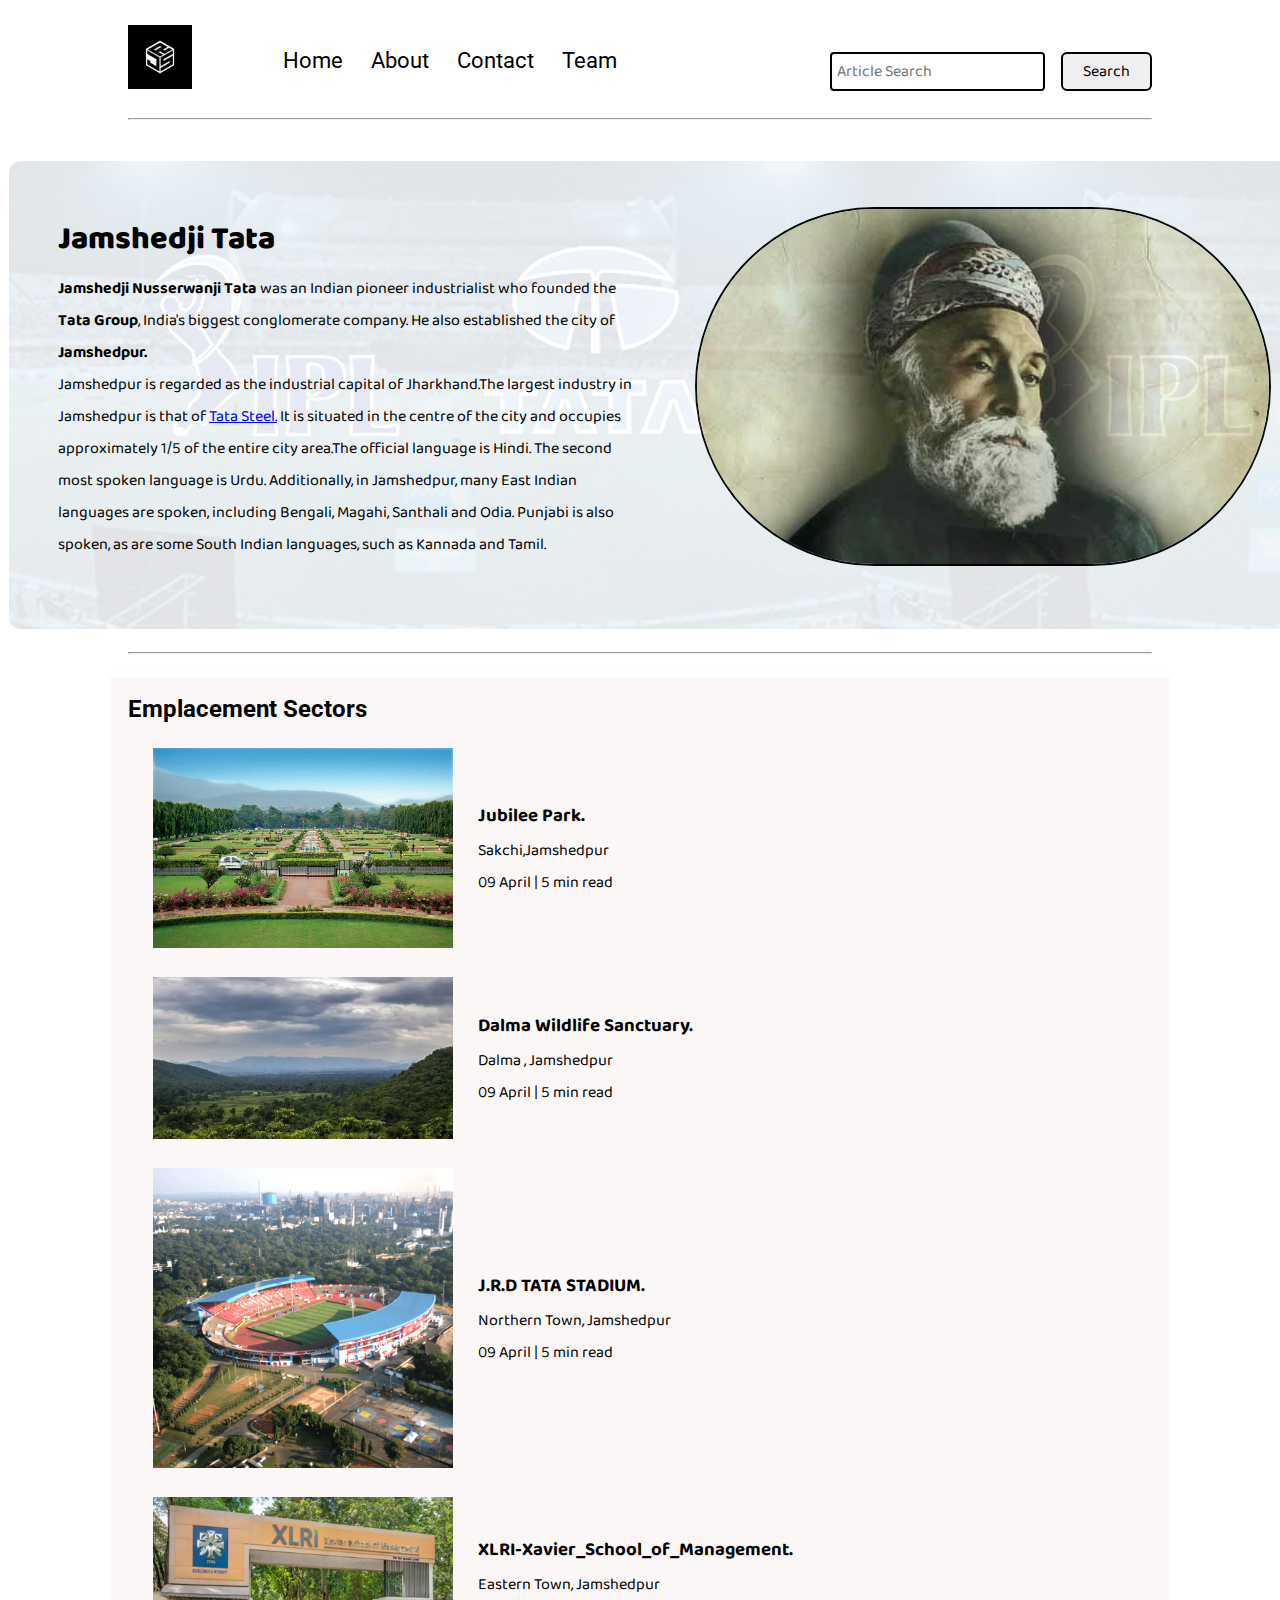
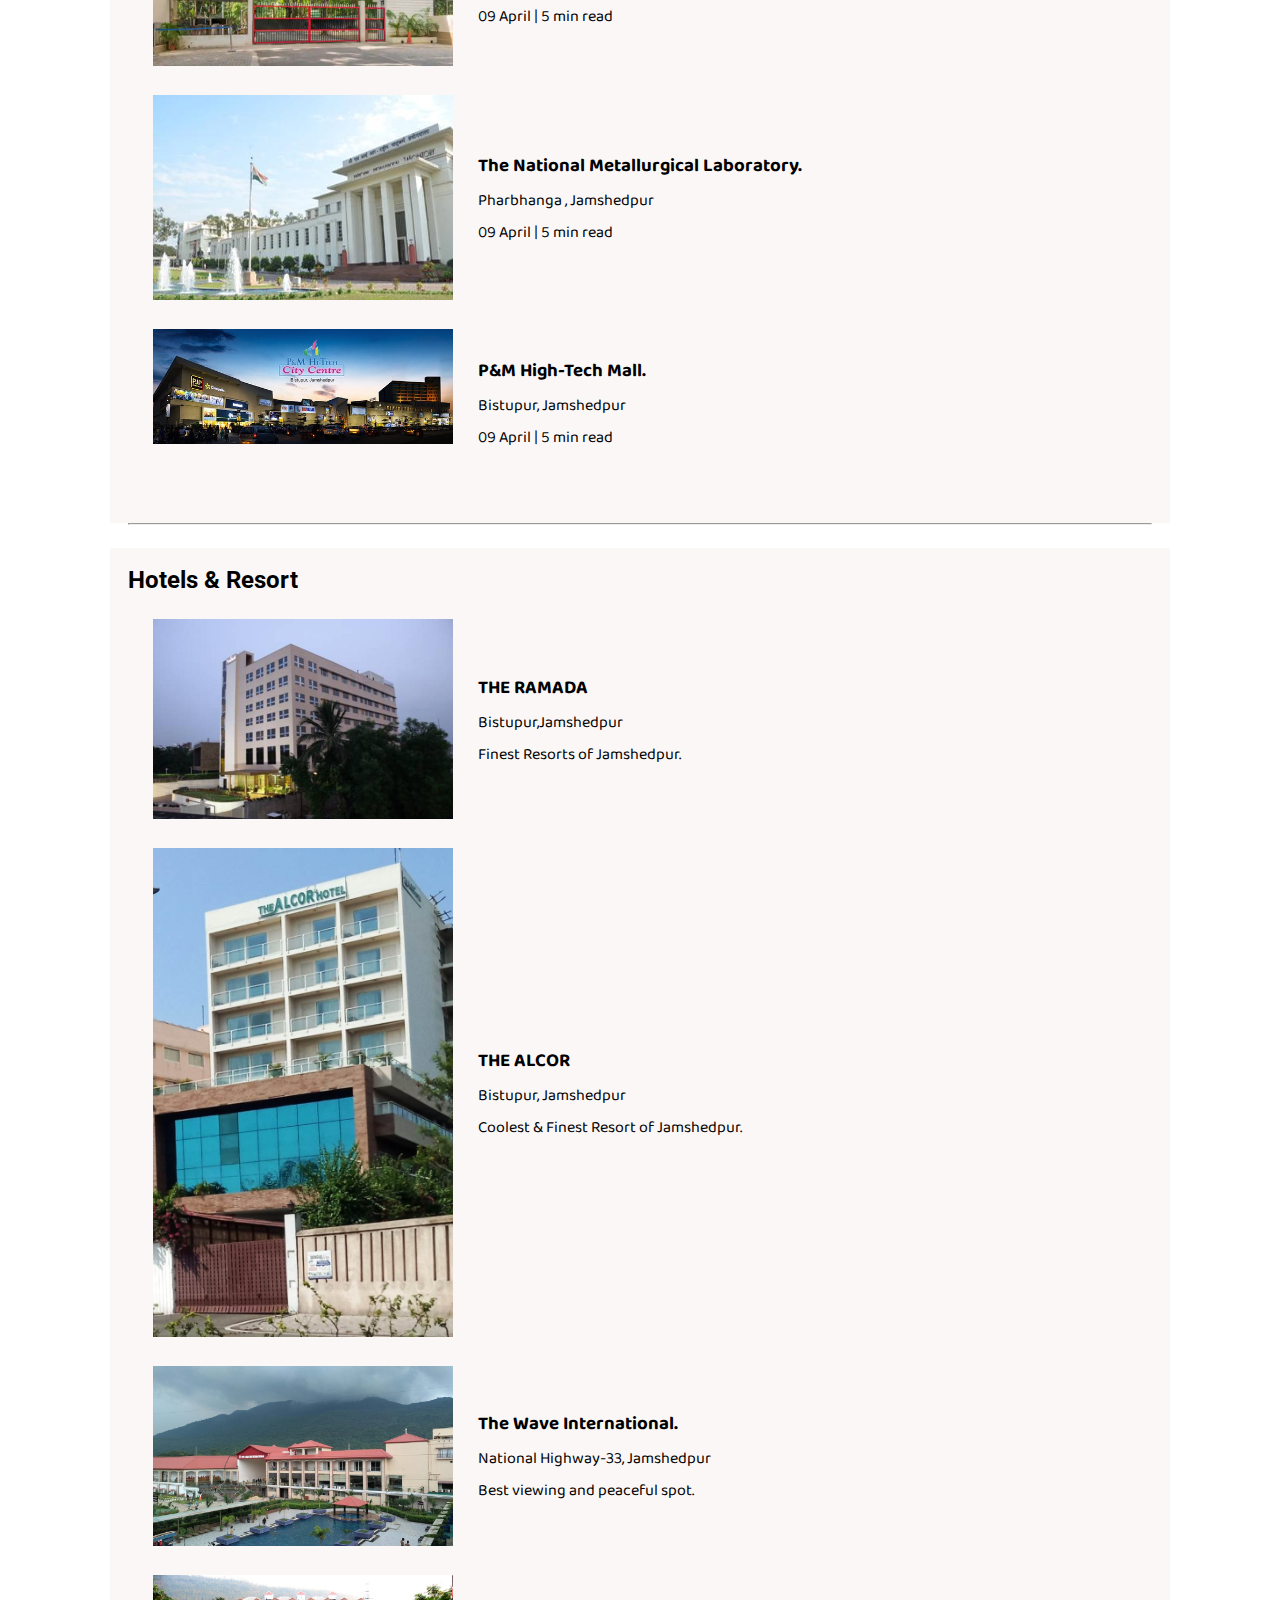
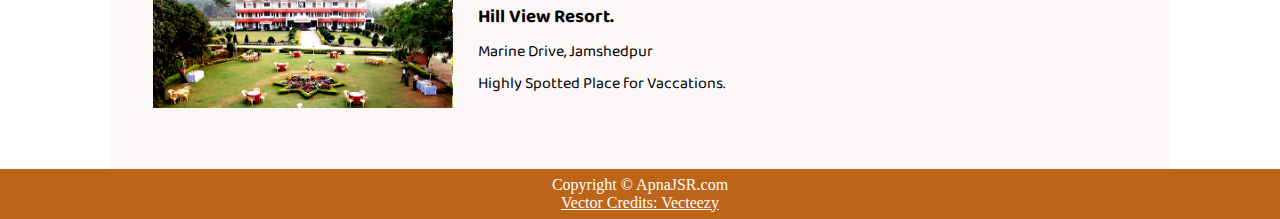
==== blogjsr.html @ f95e9d01 "Rename index.html to blogjsr.html" ====
<!DOCTYPE html>
<html lang="en">

<head>
    <meta charset="UTF-8">
    <meta name="viewport" content="width=device-width, initial-scale=1.0">
    <link rel="stylesheet" href="css/utils.css">
    <link rel="stylesheet" href="css/style.css">
    <link rel="stylesheet" href="css/mobile.css">
    <title>ApnaJSR - Steel City Of India</title>
</head>

<body>
    <nav class="navigation max-width-1 m-auto">
        <div class="nav-left">
            <a href="/">
                <span><img src="img/logo1.jpg" width="64px" alt="logo"></span>
            </a>
            <ul>
                <li><a href="/">Home</a></li>
                <li><a href="/blogpost.html">About</a></li>
                <li><a href="/contact.html">Contact</a></li>
                <li><a href="/blog.html">Team</a></li>
            </ul>
        </div>
        <div class="nav-right">
            <form action="/search.html" method="get">
                <input class="form-input" type="text" name="query" placeholder="Article Search">
                <button class="btn">Search</button>
            </form>

        </div>

    </nav>
    <div class="max-width-1 m-auto">
        <hr>
    </div>
    <div class="m-auto content max-widtiBlog is a website which lets you submit an article which upon approval will be up on our website and you
    can get a good amount of reach from here!h-1 my-2">
        <div class="content-left">
            <h1><b>Jamshedji Tata</b></h1>
            <p><b>Jamshedji Nusserwanji Tata </b> was an Indian pioneer industrialist who founded
                the <b>Tata Group</b>, India's biggest conglomerate company. He also established the city of
                <b>Jamshedpur.</b>
            </p>
            <p>Jamshedpur is regarded as the industrial capital of Jharkhand.The largest industry in Jamshedpur is that
                of <a href="https://en.wikipedia.org/wiki/Tata_Steel">Tata Steel.</a> It is situated in the centre of
                the city and occupies approximately 1/5 of the entire
                city area.The official language is Hindi. The second most spoken language is Urdu. Additionally, in
                Jamshedpur, many East Indian languages are spoken, including Bengali, Magahi, Santhali and Odia. Punjabi
                is also spoken, as are some South Indian languages, such as Kannada and Tamil.</p>
        </div>
        <div class="content-right">
            <img src="img/Jamshed-Tata.avif" alt="ApnaJSR">
        </div>
    </div>

    <div class="max-width-1 m-auto">
        <hr>
    </div>
    <div class="home-articles max-width-1 m-auto font2">
        <h2>Emplacement Sectors</h2>
        <div class="home-article">
            <div class="home-article-img">
                <img src="img/jubilee-park.jpg" alt="jubilee-park">
            </div>
            <div class="home-article-content font1">
                <a href="https://en.wikipedia.org/wiki/Jubilee_Park,_Jamshedpur">
                    <h3>Jubilee Park.</h3>
                </a>

                <div>Sakchi,Jamshedpur</div>
                <span>09 April | 5 min read</span>
            </div>
        </div>
        <div class="home-article">
            <div class="home-article-img">
                <img src="img/Dalma-Hills.webp" alt="Dalma-Sanctuary">
            </div>
            <div class="home-article-content font1">
                <a href="https://en.wikipedia.org/wiki/Dalma_Wildlife_Sanctuary">
                    <h3>Dalma Wildlife Sanctuary.</h3>
                </a>

                <div>Dalma , Jamshedpur</div>
                <span>09 April | 5 min read</span>
            </div>
        </div>
        <div class="home-article">
            <div class="home-article-img">
                <img src="img/birds-eye-view-of-jrd-tata-sports-complex-1200x1200.png" alt="article">
            </div>
            <div class="home-article-content font1">
                <a href="https://en.wikipedia.org/wiki/JRD_Tata_Sports_Complex">
                    <h3>J.R.D TATA STADIUM.</h3>
                </a>

                <div>Northern Town, Jamshedpur</div>
                <span>09 April | 5 min read</span>
            </div>
        </div>
        <div class="home-article">
            <div class="home-article-img">
                <img src="img/143533-xlri.webp" alt="article">
            </div>
            <div class="home-article-content font1">
                <a href="https://en.wikipedia.org/wiki/XLRI_%E2%80%93_Xavier_School_of_Management">
                    <h3>XLRI-Xavier_School_of_Management.</h3>
                </a>

                <div>Eastern Town, Jamshedpur</div>
                <span>09 April | 5 min read</span>
            </div>
        </div>
        <div class="home-article">
            <div class="home-article-img">
                <img src="img/Inception_img.jpg" alt="nmlindia">
            </div>
            <div class="home-article-content font1">
                <a href="https://www.nmlindia.org/about-nml">
                    <h3>The National Metallurgical Laboratory.</h3>
                </a>

                <div>Pharbhanga , Jamshedpur</div>
                <span>09 April | 5 min read</span>
            </div>
        </div>
        <div class="home-article">
            <div class="home-article-img">
                <img src="img/the-first-mall-of-jamshedpur.jpg" alt="article">
            </div>
            <div class="home-article-content font1">
                <a href="https://citycentretatanagar.in/">
                    <h3>P&M High-Tech Mall.</h3>
                </a>

                <div>Bistupur, Jamshedpur</div>
                <span>09 April | 5 min read</span>
            </div>
        </div>

    </div>

    <div class="max-width-1 m-auto">
        <hr>
    </div>
    <div class="home-articles max-width-1 m-auto font2">
        <h2>Hotels & Resort</h2>
        <div class="home-article">
            <div class="home-article-img">
                <img src="img/ramada-jamshedpur-bistupur-hotel-1071231.jpg" alt="jubilee-park">
            </div>
            <div class="home-article-content font1">
                <a href="https://www.ramadajamshedpurbistupur.com/">
                    <h3>THE RAMADA</h3>
                </a>

                <div>Bistupur,Jamshedpur</div>
                <span>Finest Resorts of Jamshedpur.</span>
            </div>
        </div>
        <div class="home-article">
            <div class="home-article-img">
                <img src="img/alcor.jpg" alt="article">
            </div>
            <div class="home-article-content font1">
                <a href="https://citycentretatanagar.in/">
                    <h3>THE ALCOR</h3>
                </a>

                <div>Bistupur, Jamshedpur</div>
                <span>Coolest & Finest Resort of Jamshedpur.</span>
            </div>
        </div>
        <div class="home-article">
            <div class="home-article-img">
                <img src="img/img-20160730-141116-largejpg.jpg" alt="article">
            </div>
            <div class="home-article-content font1">
                <a href="https://www.thewaveinternational.com/">
                    <h3>The Wave International.</h3>
                </a>

                <div>National Highway-33, Jamshedpur</div>
                <span>Best viewing and peaceful spot.</span>
            </div>
        </div>
        <div class="home-article">
            <div class="home-article-img">
                <img src="img/frontview.jpg" alt="article">
            </div>
            <div class="home-article-content font1">
                <a href="https://resorthillview.com/">
                    <h3>Hill View Resort.</h3>
                </a>

                <div>Marine Drive, Jamshedpur</div>
                <span>Highly Spotted Place for Vaccations.</span>
            </div>
        </div>
    </div>

    <div class="footer">
        <p>Copyright &copy; ApnaJSR.com </p>
        <a href="https://www.vecteezy.com/free-vector/typewriter">Vector Credits: Vecteezy</a>
    </div>
</body>

</html>
---- css/utils.css ----
@import url("https://fonts.googleapis.com/css2?family=Roboto&display=swap");
@import url("https://fonts.googleapis.com/css2?family=Baloo+Bhaina+2:wght@500&display=swap");
:root { 
  --main-bg-color: #bd6418;
  --font1: "Baloo Bhaina 2", cursive;
  --font2: "Roboto", sans-serif;
}

.center{
  text-align: center
}

.font1 {
  font-family: var(--font1);
}
.font2 {
  font-family: var(--font2);
}

.max-width-1 {
  max-width: 80vw;
}

.max-width-2 {
  max-width: 60vw;
}

.m-auto {
  margin: auto;
}

.mx-1{
  margin-left: 23px;
  margin-right: 23px;
}

.my-2{
  margin-top: 32px;
  margin-bottom: 32px;
}

.btn {
  padding: 0px 20px;
  padding-top: 3px;
  border: 2px solid black;
  border-radius: 6px;
  font-family: var(--font1);
  font-size: 16px;
  cursor: pointer;
  transition: all 0.3s ease-in-out;
}

.btn:hover {
  color: rgb(231, 17, 17);
  background: var(--main-bg-color);
}

.form-input {
  padding: 0px 5px;
  padding-top: 3px;
  font-size: 16px;
  border: 2px solid black;
  border-radius: 4px;
  margin: 0 13px;
  font-family: var(--font1);
}

.form-box input, textarea{
  width: 52vw;
  padding: 0px 6px;
  margin: 7px 0;
  font-size: 18px;
  font-family: var(--font1);
  border: 2px solid var(--main-bg-color);
    border-radius: 5px;
}
---- css/style.css ----
* {
  margin: 0;
  padding: 0;
}

.navigation {
  margin-top: 25px;
  font-family: var(--font1);
  /* height: 74px;  */
  display: flex;
  justify-content: space-between;
  align-items: center;
}

.nav-left {
  display: flex;
}

.nav-left span {
  font-size: 35px;
  padding-top: 10px;
}

.nav-left ul {
  display: flex;
  align-items: center;
  margin: 0 77px;
  font-size: 22px;
  padding-bottom: 23px;
}

.nav-left ul li {
  list-style: none;
  margin: 0 14px;
  font-family: var(--font2);
  transition: all 0.3s ease-in-out;
}

.nav-left ul li a {
  text-decoration: none;
  color: black;
}

.nav-left ul li a:hover {
  color: var(--main-bg-color);
  font-weight: bolder;
}

.content {
  height: 100%;
  display: flex;
  margin-top: 32px;
  padding: 9px;
  position: relative;
}

.content::after {
  content: "";
  background-image: url("../img/Tata-IPL_0.jpg");
  position: absolute;
  width: 100%;
  height: inherit;
  opacity: 0.11;
  border-radius: 12px;
}

.content-left {
  font-family: var(--font1);
  display: flex;
  flex-direction: column;
  justify-content: center;
  padding: 49px;
  z-index: 1;
}

.content-right {
  display: flex;
  align-items: center;
  justify-content: center;
}

.content-right img {
  height: 355px;
  border: 2px solid black;
  border-radius: 200px;
}

.home-articles {
  padding: 18px;
  background-color: rgb(248, 239, 239, 0.5);
  margin-top: 23px;
  position: relative;
}

.year-box {
  position: absolute;
  right: 0px;
  top: 100px;
  width: 234px;
  height: 255px;
  font-size: 18px;
}

.year-box div {
  margin: 12px 0px;
}

.home-article {
  display: flex;
  margin: 25px;
}

.home-article img {
  width: 300px;
}

.home-article-content {
  align-self: center;
  padding: 25px;
}

.home-article-content a {
  text-decoration: none;
  color: black;
}

/* .home-articles{} */
.footer {
  height: 50px;
  background-color: var(--main-bg-color);
  display: flex;
  align-items: center;
  justify-content: center;
  color: white;
  flex-direction: column;
}

.footer a {
  color: white;
}
---- css/mobile.css ----
@media screen and (max-width: 1200px) {
  .navigation {
    flex-direction: column;
    margin-bottom: 23px;
  }

  .nav-left {
    flex-direction: column;
    text-align: center;
  }

  .content-right {
    display: none;
  }

  .home-article {
    flex-direction: column;
  }

  .home-article-img {
    text-align: center;
  }
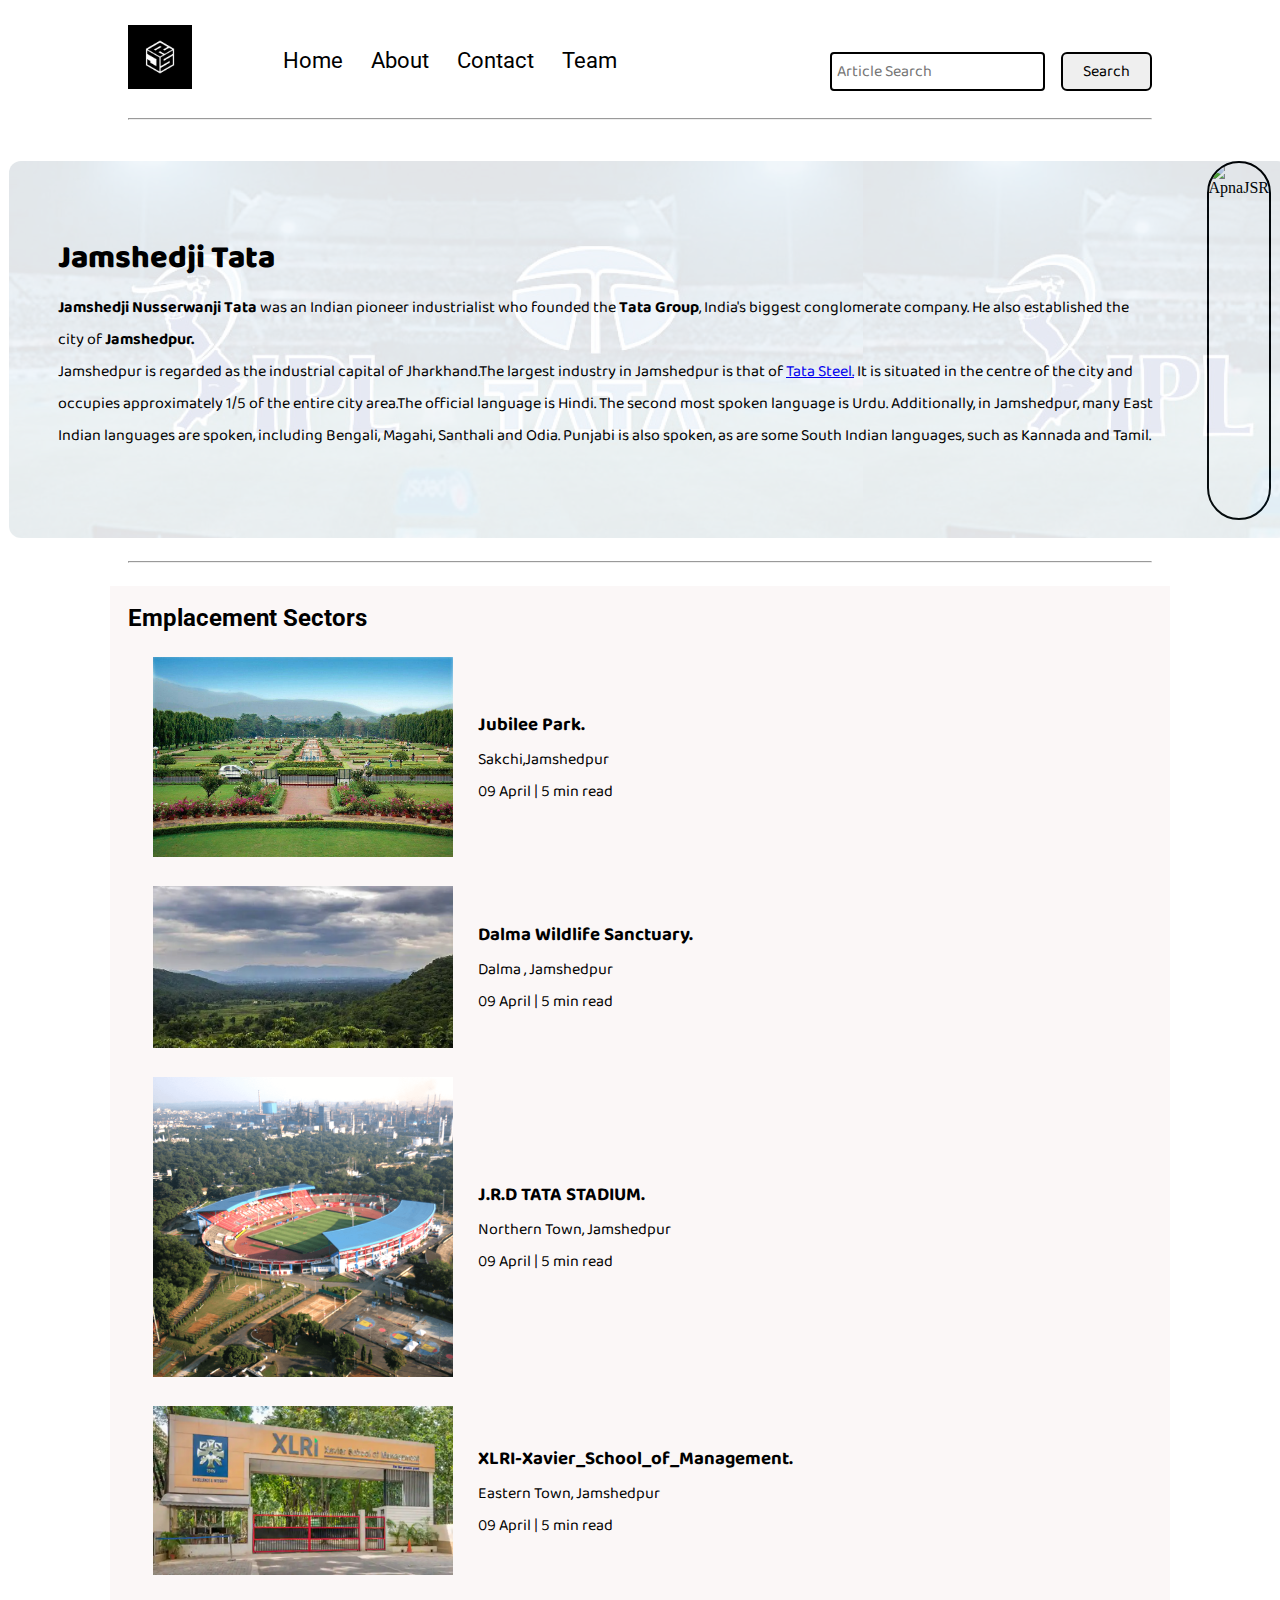
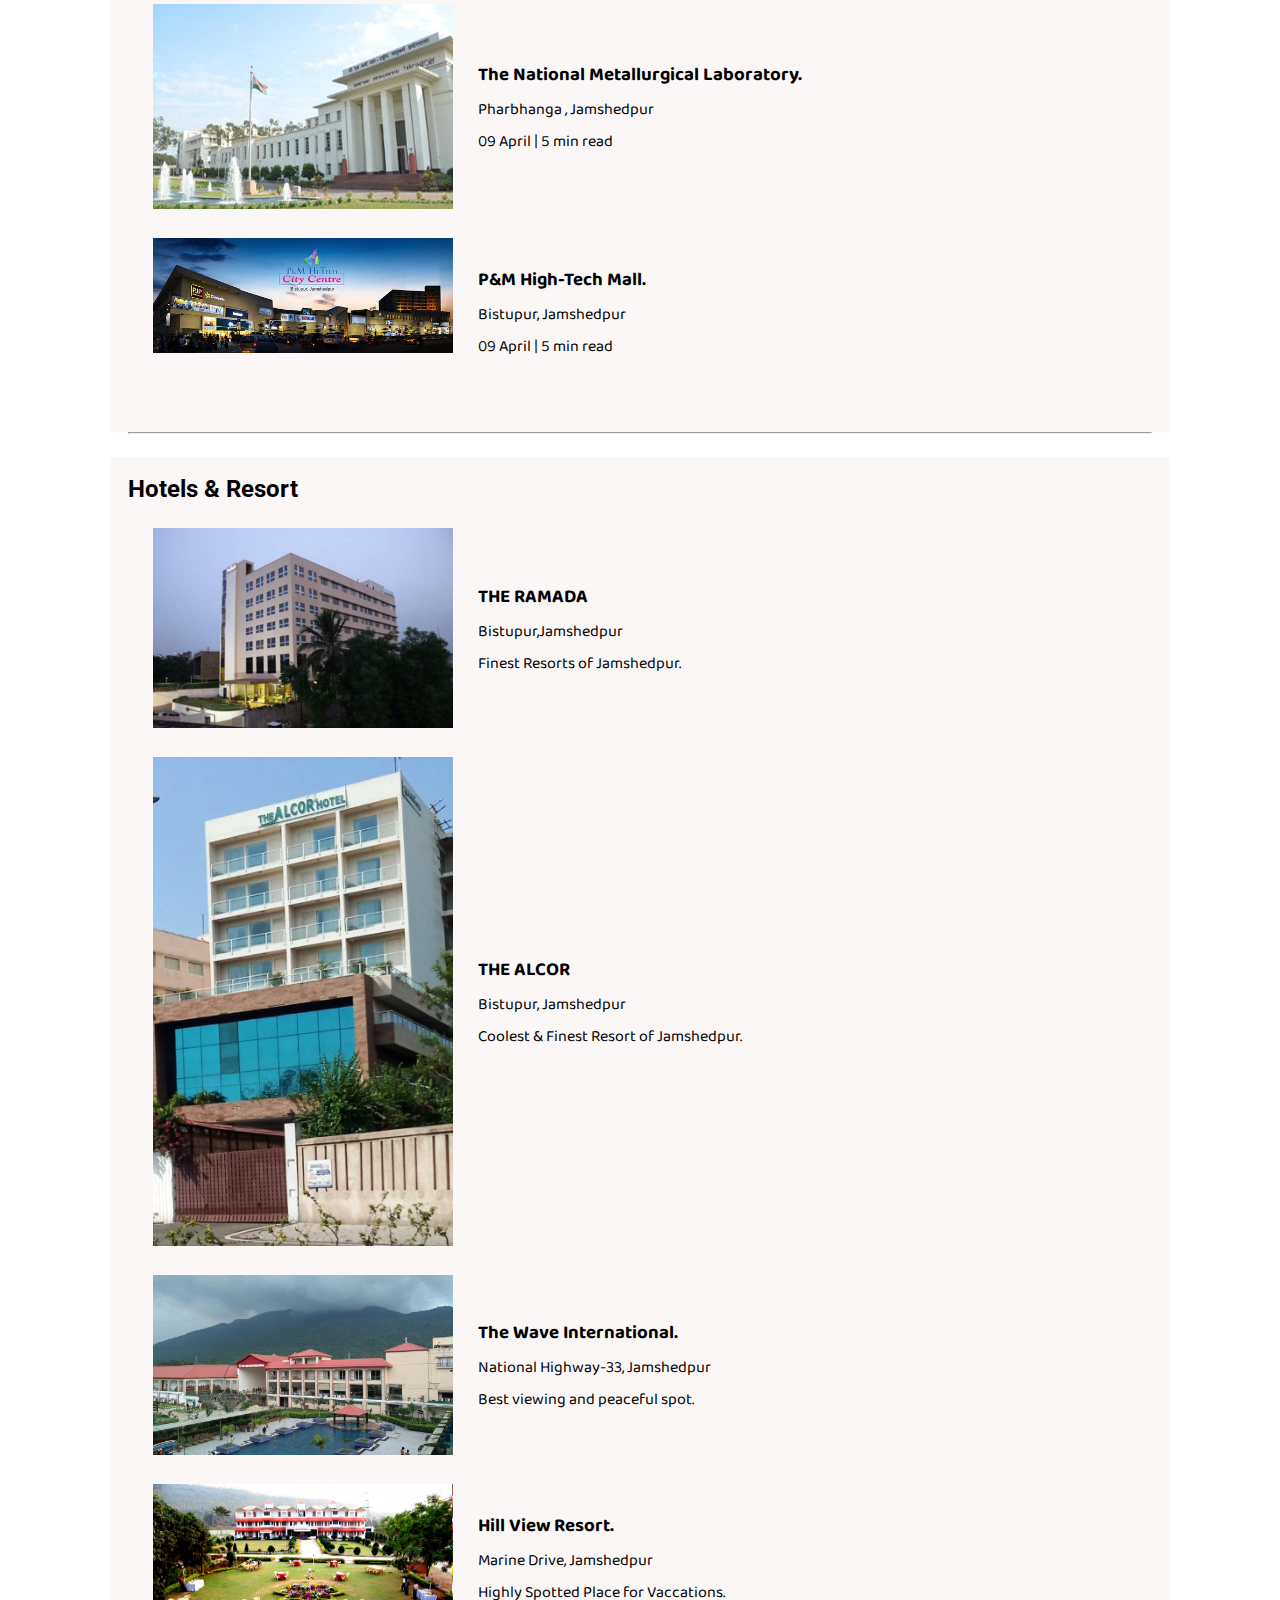
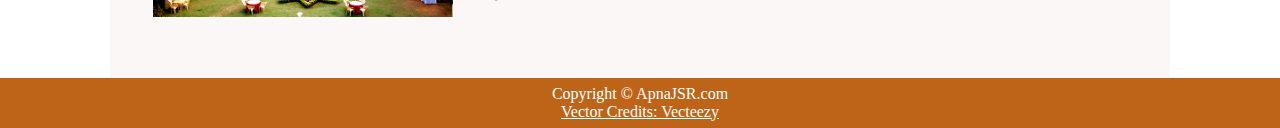
==== commit a0a646dd: "Update blogjsr.html" ====
--- a/blogjsr.html
+++ b/blogjsr.html
@@ -17,10 +17,10 @@
                 <span><img src="img/logo1.jpg" width="64px" alt="logo"></span>
             </a>
             <ul>
-                <li><a href="/">Home</a></li>
-                <li><a href="/blogpost.html">About</a></li>
-                <li><a href="/contact.html">Contact</a></li>
-                <li><a href="/blog.html">Team</a></li>
+                <li><a href="blogjsr.html">Home</a></li>
+                <li><a href="blogjsr/css/blogpost.html">About</a></li>
+                <li><a href="blogjsr/css/contact.html">Contact</a></li>
+                <li><a href="blogjsr/css/blog.html">Team</a></li>
             </ul>
         </div>
         <div class="nav-right">
@@ -51,7 +51,7 @@
                 is also spoken, as are some South Indian languages, such as Kannada and Tamil.</p>
         </div>
         <div class="content-right">
-            <img src="img/Jamshed-Tata.avif" alt="ApnaJSR">
+            <img src="https://nripulse.com/wp-content/uploads/2021/06/Jamshetji-644x400.jpg" alt="ApnaJSR">
         </div>
     </div>
 
